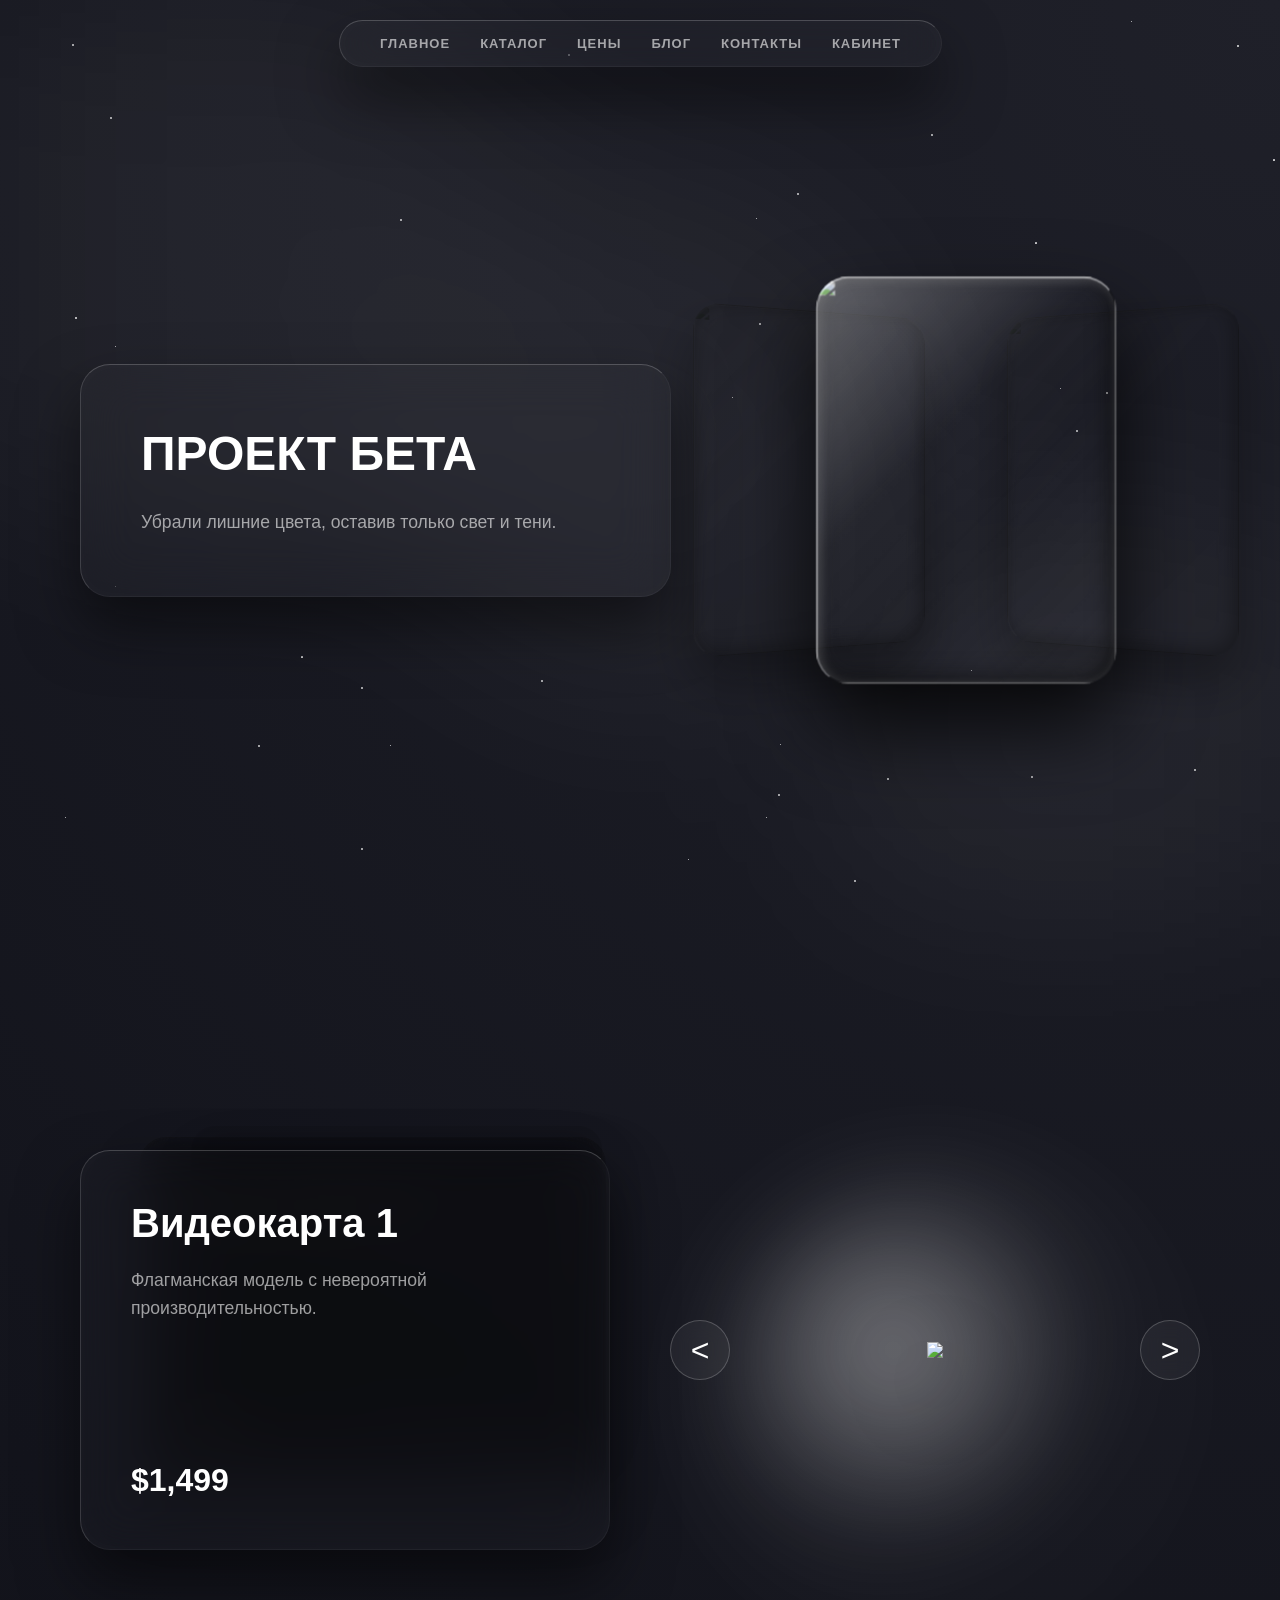
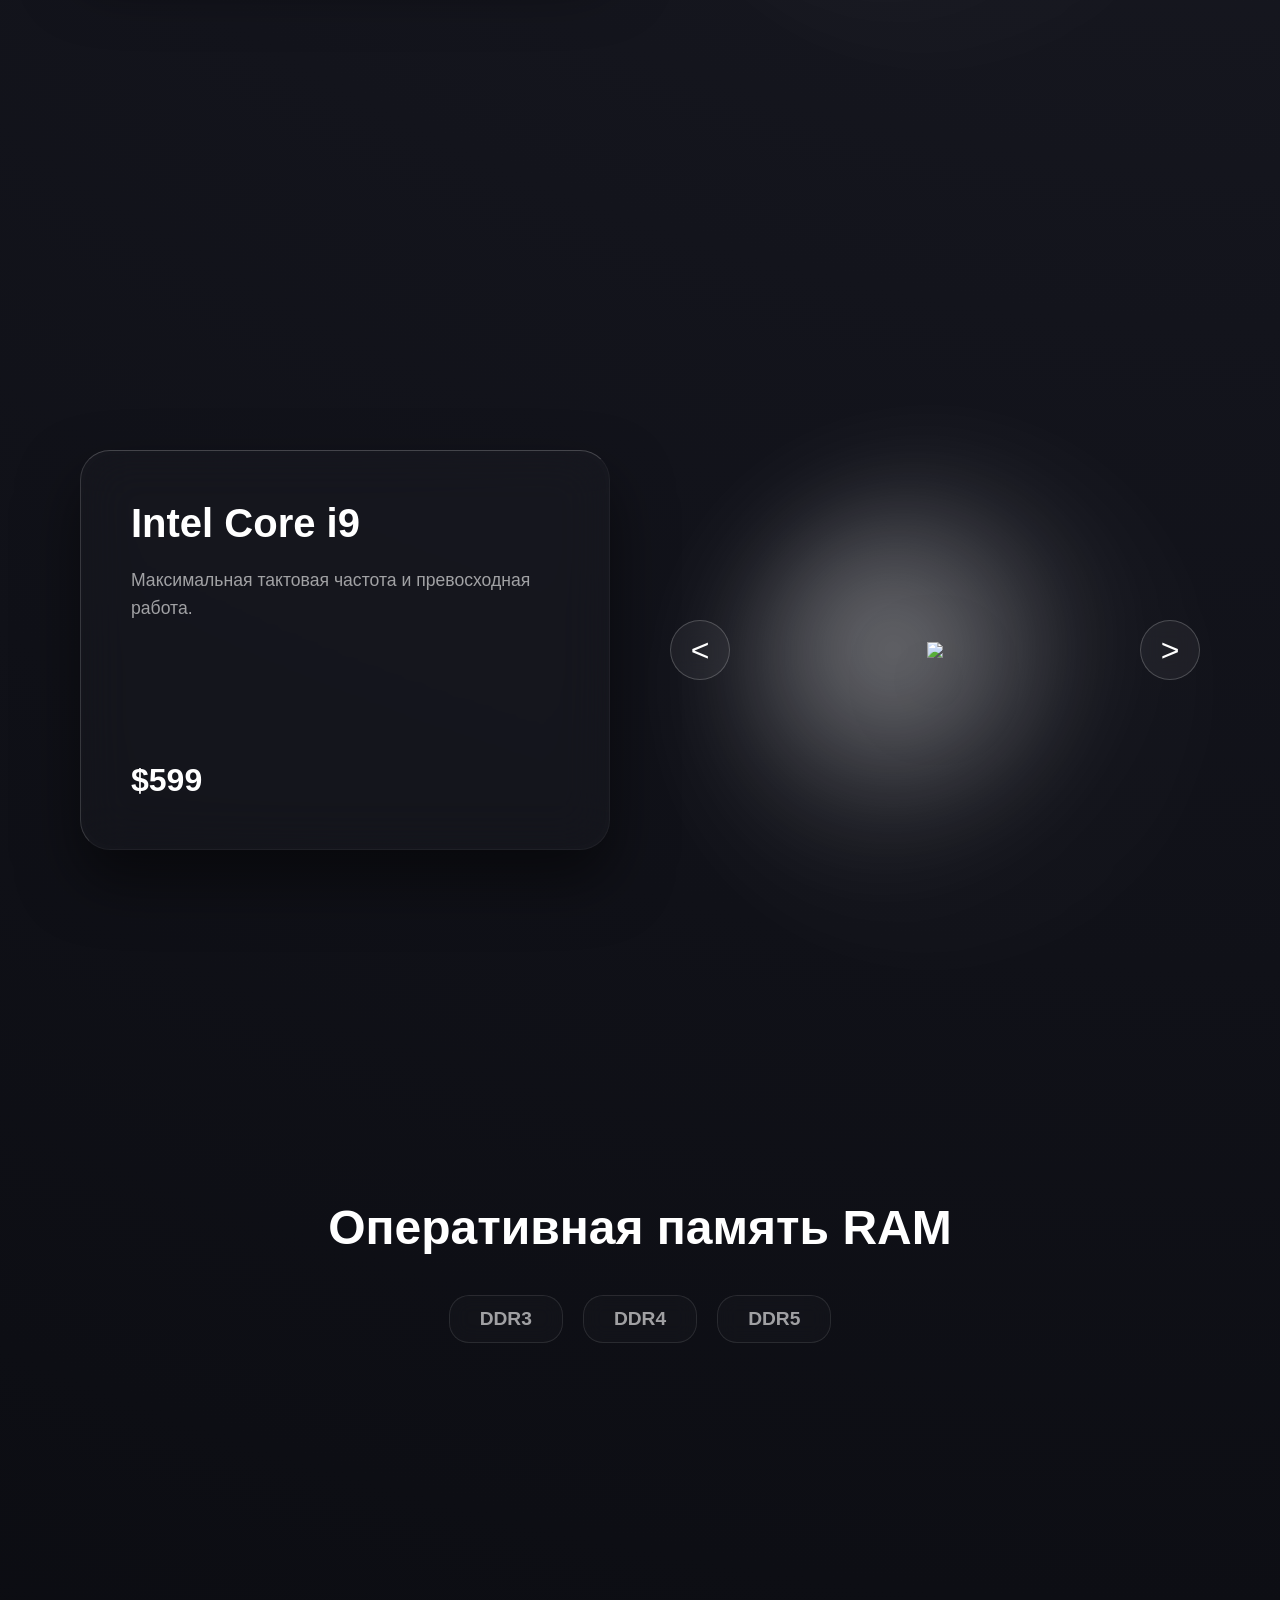
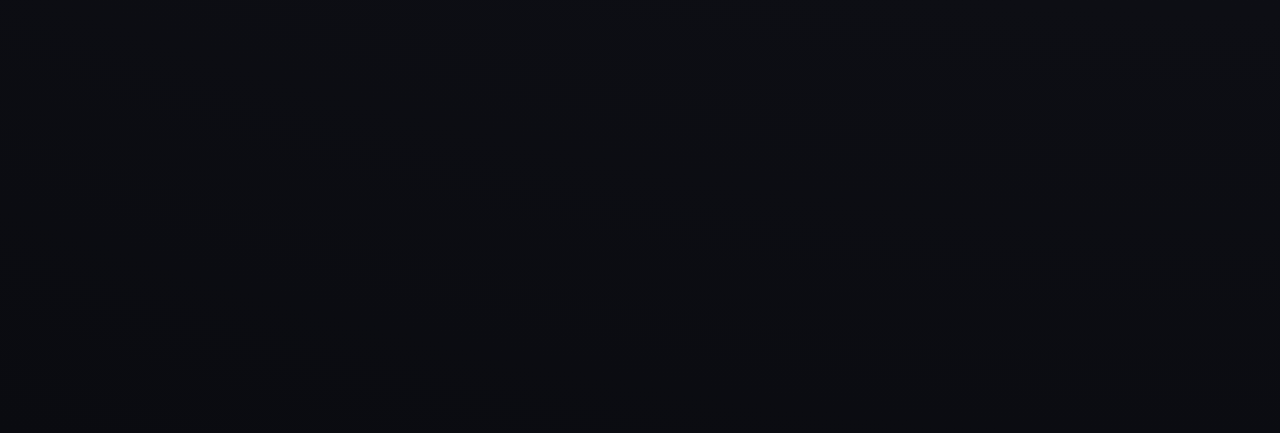
==== index.html @ 2aef5b60 "Add files via upload" ====
<!DOCTYPE html>
<html lang="ru">
<head>
    <meta charset="UTF-8">
    <meta name="viewport" content="width=device-width, initial-scale=1.0">
    <title>Monochrome Glass Portfolio</title>
    <style>
        /* Общие сбросы */
        * { margin: 0; padding: 0; box-sizing: border-box; font-family: 'Segoe UI', Tahoma, Geneva, Verdana, sans-serif; }

        body {
            background-color: #0a0b10;
            background: radial-gradient(circle at top right, #1f2029 0%, #13141c 50%, #0a0b10 100%);
            color: #ffffff; min-height: 100vh; overflow-x: hidden; overflow-y: auto;
            display: flex; flex-direction: column; position: relative;
        }

        /* Скроллбар */
        ::-webkit-scrollbar { width: 8px; height: 8px; }
        ::-webkit-scrollbar-track { background: transparent; }
        ::-webkit-scrollbar-thumb { background: rgba(255, 255, 255, 0.2); border-radius: 4px; }
        ::-webkit-scrollbar-thumb:hover { background: rgba(255, 255, 255, 0.4); }

        /* --- СЛОИ ТЕМЫ --- */
        .theme-layer {
            position: fixed; top: 0; left: 0; width: 100vw; height: 100vh; z-index: -3;
            opacity: 0; transition: opacity 2.5s cubic-bezier(0.25, 1, 0.5, 1); pointer-events: none; will-change: opacity;
        }
        #theme-intel { background: radial-gradient(circle at top right, #091a38 0%, #060b17 50%, #02040a 100%); }
        #theme-ryzen { background: radial-gradient(circle at top right, #380909 0%, #170606 50%, #0a0202 100%); }
        .theme-layer.active-theme { opacity: 1; }

        /* --- ФОН И ПЫЛИНКИ --- */
        .ambient-background {
            position: fixed; top: 0; left: 0; width: 100vw; height: 100vh; overflow: hidden;
            z-index: -2; filter: blur(100px); -webkit-filter: blur(100px); will-change: transform; transform: translateZ(0);
        }
        .blob { position: absolute; border-radius: 50%; animation: float 25s infinite ease-in-out alternate; background: rgba(255, 255, 255, 0.05); will-change: transform; }
        .blob-1 { width: 50vw; height: 50vw; top: -10%; left: -10%; animation-duration: 30s; }
        .blob-2 { width: 45vw; height: 45vw; bottom: -20%; right: -10%; animation-duration: 35s; animation-delay: -5s; }
        .blob-3 { width: 40vw; height: 40vw; top: 20%; left: 30%; animation-duration: 28s; animation-delay: -10s; }
        @keyframes float { 0% { transform: translate3d(0, 0, 0) scale(1); } 50% { transform: translate3d(3vw, 5vh, 0) scale(1.05); } 100% { transform: translate3d(-5vw, -8vh, 0) scale(0.95); } }

        #particles-container { position: fixed; top: 0; left: 0; width: 100vw; height: 100vh; z-index: -1; pointer-events: none; overflow: hidden; }
        .particle { position: absolute; background: rgba(255, 255, 255, 0.8); border-radius: 50%; will-change: transform, opacity; }
        @keyframes drift { 0% { transform: translate3d(0, 0, 0); opacity: 0; } 20% { opacity: 0.3; } 80% { opacity: 0.3; } 100% { transform: translate3d(5vw, -20vh, 0); opacity: 0; } }

        /* ОБЩИЙ КЛАСС СТЕКЛА */
        .glass-effect {
            background: rgba(255, 255, 255, 0.02); backdrop-filter: blur(25px); -webkit-backdrop-filter: blur(25px);
            border-radius: 30px; border: 1px solid rgba(255, 255, 255, 0.05);
            border-top: 1px solid rgba(255, 255, 255, 0.2); border-left: 1px solid rgba(255, 255, 255, 0.15);
            box-shadow: 0 30px 60px rgba(0, 0, 0, 0.5), inset 0 0 20px rgba(255, 255, 255, 0.02);
            will-change: transform;
        }

        /* Навигация */
        .navbar { display: flex; justify-content: center; padding: 20px 0; z-index: 100; position: fixed; width: 100%; }
        .navbar-menu { display: flex; gap: 30px; padding: 15px 40px; border-radius: 30px; }
        .navbar-menu a { text-decoration: none; color: rgba(255, 255, 255, 0.6); font-size: 13px; font-weight: 600; letter-spacing: 1px; transition: color 0.3s; }
        .navbar-menu a:hover { color: #ffffff; }

        /* ================= СЕКЦИЯ 1: КАРУСЕЛЬ ================= */
        .main-container { display: flex; min-height: 100vh; padding: 100px 80px 40px; gap: 60px; align-items: center; }
        .text-section { flex: 1; padding: 60px; max-width: 650px; position: relative; }
        .text-section h1 { font-size: 3rem; line-height: 1.2; margin-bottom: 25px; font-weight: bold; transition: opacity 0.3s ease; }
        .text-section p { font-size: 1.1rem; line-height: 1.6; color: rgba(255, 255, 255, 0.6); transition: opacity 0.3s ease; }

        .carousel-section { flex: 1; height: 500px; position: relative; perspective: 1200px; display: flex; justify-content: center; align-items: center; cursor: grab; user-select: none; }
        .card {
            --drag-x: 0px; --drag-deg: 0deg; position: absolute; width: 280px; height: 380px;
            transition: transform 0.6s cubic-bezier(0.25, 1, 0.5, 1), opacity 0.6s, filter 0.6s, box-shadow 0.6s;
            cursor: grab; border-radius: 30px; box-shadow: 0 30px 60px rgba(0, 0, 0, 0.6);
            animation: cardLevitate 1s ease-in-out infinite alternate; will-change: transform, translate, filter, opacity;
        }
        .card:nth-child(1) { animation-delay: 0s; } .card:nth-child(2) { animation-delay: -1.3s; } .card:nth-child(3) { animation-delay: -2.6s; }
        @keyframes cardLevitate { 0% { translate: 0 15px; } 100% { translate: 0 -15px; } }
        .card-img { width: 100%; height: 100%; object-fit: cover; border-radius: 30px; position: absolute; top: 0; left: 0; z-index: 1; pointer-events: none; }
        .glass-overlay {
            position: absolute; inset: 0; z-index: 2; border-radius: 30px; pointer-events: none;
            background: linear-gradient(135deg, rgba(255, 255, 255, 0.3) 0%, rgba(255, 255, 255, 0.02) 40%, rgba(255, 255, 255, 0) 60%, rgba(255, 255, 255, 0.05) 100%);
            border: 1px solid rgba(255, 255, 255, 0.05); border-top: 2px solid rgba(255, 255, 255, 0.5); border-left: 2px solid rgba(255, 255, 255, 0.3); border-bottom: 1px solid rgba(0, 0, 0, 0.4); border-right: 1px solid rgba(0, 0, 0, 0.4);
            box-shadow: inset 2px 2px 10px rgba(255, 255, 255, 0.2), inset -5px -5px 20px rgba(0, 0, 0, 0.6);
        }
        .card.prev { transform: translateX(calc(-170px + var(--drag-x))) translateZ(-150px) rotateY(calc(30deg + var(--drag-deg))); z-index: 1; opacity: 0.5; filter: brightness(0.1); }
        .card.active { transform: translateX(calc(0px + var(--drag-x))) translateZ(80px) rotateY(var(--drag-deg)); z-index: 3; opacity: 1; filter: brightness(1); box-shadow: 0 40px 80px rgba(0, 0, 0, 0.8), inset 0 0 30px rgba(255, 255, 255, 0.05); }
        .card.next { transform: translateX(calc(170px + var(--drag-x))) translateZ(-150px) rotateY(calc(-30deg + var(--drag-deg))); z-index: 1; opacity: 0.5; filter: brightness(0.1); }
        .card.hidden { transform: translateX(calc(0px + var(--drag-x))) translateZ(-300px) scale(0.5); opacity: 0; z-index: 0; pointer-events: none; }
        .no-transition { transition: none !important; }

        /* ================= УНИВЕРСАЛЬНЫЕ КОМПОНЕНТЫ ================= */
        .content-section { display: flex; min-height: 100vh; padding: 80px; gap: 60px; align-items: center; position: relative; }
        .info-stack { flex: 1; position: relative; height: 400px; max-width: 550px; perspective: 1000px; transform-style: preserve-3d; }
        .info-card {
            position: absolute; width: 100%; height: 100%; padding: 50px; display: flex; flex-direction: column; justify-content: center;
            transition: transform 0.6s cubic-bezier(0.25, 1, 0.5, 1), opacity 0.6s ease, filter 0.6s ease; will-change: transform, opacity, filter;
        }
        .info-card h2 { font-size: 2.5rem; margin-bottom: 20px; }
        .info-card p { font-size: 1.1rem; line-height: 1.6; color: rgba(255, 255, 255, 0.6); margin-bottom: 20px;}
        .info-card .price { font-size: 2rem; font-weight: bold; color: #fff; margin-top: auto;}

        .visual-container { flex: 1; position: relative; height: 600px; display: flex; justify-content: center; align-items: center; }
        .moon {
            position: absolute; width: 420px; height: 420px; border-radius: 50%; z-index: 1; top: 50%; left: 50%; transform: translate(-50%, -40%); opacity: 0.6; pointer-events: none;
            background: radial-gradient(circle at 40% 40%, rgba(255, 255, 255, 0.7) 0%, rgba(255, 255, 255, 0.1) 50%, transparent 70%);
            filter: blur(40px); -webkit-filter: blur(40px); box-shadow: 0 0 150px rgba(255, 255, 255, 0.1);
        }
        .slider-controls { position: relative; z-index: 2; width: 100%; display: flex; align-items: center; justify-content: space-between; }
        .slider-btn {
            background: rgba(255, 255, 255, 0.05); border: 1px solid rgba(255, 255, 255, 0.2); color: white; font-size: 2rem; width: 60px; height: 60px; border-radius: 50%;
            cursor: pointer; backdrop-filter: blur(10px); transition: all 0.3s; display: flex; justify-content: center; align-items: center; z-index: 3;
        }
        .slider-btn:hover { background: rgba(255, 255, 255, 0.15); transform: scale(1.1); }
        .item-image-wrapper { flex: 1; display: flex; justify-content: center; align-items: center; height: 400px; animation: gpuLevitate 1s ease-in-out infinite alternate; will-change: transform; }
        .item-image { max-width: 100%; max-height: 100%; object-fit: contain; filter: drop-shadow(0 30px 40px rgba(0, 0, 0, 0.8)); transition: opacity 0.4s ease, transform 0.4s ease; transform: translateZ(0); will-change: opacity, transform; }
        @keyframes gpuLevitate { 0% { transform: translate3d(0, 15px, 0); } 100% { transform: translate3d(0, -15px, 0); } }

        /* ================= СЕКЦИЯ 2: GPU ================= */
        .gpu-card.active-card { transform: translate3d(0, 0, 0) scale(1); z-index: 3; opacity: 1; }
        .gpu-card.bg1-card { transform: translate3d(30px, -40px, -80px) scale(0.95); z-index: 2; opacity: 0.5; filter: brightness(0.1); }
        .gpu-card.bg2-card { transform: translate3d(60px, -80px, -160px) scale(0.9); z-index: 1; opacity: 0.2; filter: brightness(0.1); }

        /* ================= СЕКЦИЯ 3: CPU ================= */
        .cpu-card { opacity: 0; transform: translateY(30px) scale(0.95); pointer-events: none; z-index: 1; transition: transform 0.6s ease, opacity 0.6s ease; }
        .cpu-card.active-card { opacity: 1; transform: translateY(0) scale(1); pointer-events: all; z-index: 3; }

        /* ================= СЕКЦИЯ 4: RAM ================= */
        .ram-section { display: flex; flex-direction: column; min-height: 100vh; padding: 100px 80px; position: relative; }
        .ram-title { font-size: 3rem; margin-bottom: 40px; text-align: center; font-weight: bold; }

        .filter-container { display: flex; flex-direction: column; gap: 20px; align-items: center; margin-bottom: 40px; }
        .filter-row { display: flex; gap: 20px; transition: opacity 0.4s ease, transform 0.4s ease; }
        .filter-row.hidden-row { opacity: 0; pointer-events: none; transform: translateY(-20px); height: 0; overflow: hidden; margin: 0; }

        .filter-btn {
            padding: 12px 30px; font-size: 1.2rem; font-weight: bold; color: rgba(255, 255, 255, 0.6);
            background: rgba(255, 255, 255, 0.02); border: 1px solid rgba(255, 255, 255, 0.1); border-radius: 20px;
            cursor: pointer; backdrop-filter: blur(10px); transition: all 0.3s ease;
        }
        .filter-btn:hover { background: rgba(255, 255, 255, 0.1); color: #fff; }
        .filter-btn.active-btn { background: rgba(255, 255, 255, 0.15); color: #fff; border-color: rgba(255, 255, 255, 0.6); box-shadow: 0 0 20px rgba(255, 255, 255, 0.1); }

        .ram-results { width: 100%; display: flex; flex-direction: column; gap: 40px; transition: opacity 0.6s ease; }
        .ram-results.hidden-results { opacity: 0; pointer-events: none; }

        /* ИСПРАВЛЕНИЕ 1: Идеальное совпадение (Увеличили размеры) */
        .perfect-match-board { padding: 40px; min-height: 350px; display: flex; flex-direction: column; align-items: center; position: relative; }
        .board-title { font-size: 1.5rem; margin-bottom: 30px; color: rgba(255, 255, 255, 0.8); }
        .perfect-grid { display: flex; gap: 50px; justify-content: center; align-items: center; width: 100%; }

        .ram-stick-wrapper {
            width: 180px; /* Было 120px */
            height: 260px; /* Было 180px */
            display: flex; justify-content: center; align-items: center;
            animation: gpuLevitate 1s ease-in-out infinite alternate; cursor: pointer;
        }
        .ram-stick-wrapper:nth-child(2) { animation-delay: -1s; }
        .ram-stick-wrapper:nth-child(3) { animation-delay: -2s; }
        .ram-stick-img {
            width: 100%; height: 100%; object-fit: contain; /* Заставит картинку вписаться в блок без искажений */
            filter: drop-shadow(0 20px 30px rgba(0, 0, 0, 0.7));
            transform: translateZ(0); will-change: transform; transition: transform 0.3s;
        }
        .ram-stick-wrapper:hover .ram-stick-img { transform: scale(1.1) translateZ(0); }

        /* ИСПРАВЛЕНИЕ 2: Частичное совпадение (Жестко ограничили размер картинки) */
        .partial-match-board { padding: 30px; }
        .partial-slider {
            display: flex; gap: 20px; overflow-x: auto; padding-bottom: 20px; cursor: grab; scrollbar-width: none;
        }
        .partial-slider::-webkit-scrollbar { display: none; }
        .partial-slider:active { cursor: grabbing; }

        .partial-card {
            min-width: 160px; height: 120px; display: flex; justify-content: center; align-items: center;
            background: rgba(255, 255, 255, 0.01); border-radius: 20px; border: 1px solid rgba(255, 255, 255, 0.05);
            padding: 15px; /* Добавили отступ, чтобы картинка не билась о края */
            transition: background 0.3s; pointer-events: none;
        }
        .partial-card img {
            width: 100%; height: 100%; /* Картинка теперь не сможет превысить размеры карточки */
            object-fit: contain;
            filter: drop-shadow(0 10px 15px rgba(0, 0, 0, 0.5));
        }

        /* ТУЛТИП */
        .custom-tooltip {
            position: fixed; top: 0; left: 0; width: 220px; padding: 20px; z-index: 9999;
            pointer-events: none; opacity: 0; transition: opacity 0.3s ease; will-change: transform, opacity;
            background: rgba(10, 11, 16, 0.6); backdrop-filter: blur(15px); -webkit-backdrop-filter: blur(15px);
            border-radius: 15px; border: 1px solid rgba(255, 255, 255, 0.1); border-left: 2px solid rgba(255, 255, 255, 0.4); box-shadow: 0 20px 40px rgba(0, 0, 0, 0.8);
        }
        .custom-tooltip h4 { margin-bottom: 10px; font-size: 1.1rem; color: #fff; }
        .custom-tooltip p { font-size: 0.9rem; color: rgba(255, 255, 255, 0.7); line-height: 1.4; }

    </style>
</head>
<body>

    <div id="theme-intel" class="theme-layer"></div>
    <div id="theme-ryzen" class="theme-layer"></div>

    <div class="ambient-background">
        <div class="blob blob-1"></div><div class="blob blob-2"></div><div class="blob blob-3"></div>
    </div>
    <div id="particles-container"></div>

    <header class="navbar">
        <nav class="navbar-menu glass-effect">
            <a href="#">ГЛАВНОЕ</a><a href="#">КАТАЛОГ</a><a href="#">ЦЕНЫ</a><a href="#">БЛОГ</a><a href="#">КОНТАКТЫ</a><a href="#">КАБИНЕТ</a>
        </nav>
    </header>

    <main class="main-container">
        <section class="text-section glass-effect">
            <h1>УНИКАЛЬНЫЙ<br>ОБЪЕКТ:<br>ОПИСАНИЕ</h1>
            <p>Здесь подробное объяснение. Монохромный дизайн позволяет сосредоточить все внимание на контенте, а прозрачное стекло придает легкости.</p>
        </section>
        <section class="carousel-section" id="carousel">
            <div class="card" data-title="ПРОЕКТ АЛЬФА" data-desc="Описание первого визуального проекта.">
                <img src="https://images.unsplash.com/photo-1618005182384-a83a8bd57fbe?q=80&w=2564&auto=format&fit=crop" class="card-img" draggable="false">
                <div class="glass-overlay"></div>
            </div>
            <div class="card" data-title="ПРОЕКТ БЕТА" data-desc="Убрали лишние цвета, оставив только свет и тени.">
                <img src="https://images.unsplash.com/photo-1550684848-fac1c5b4e853?q=80&w=2670&auto=format&fit=crop" class="card-img" draggable="false">
                <div class="glass-overlay"></div>
            </div>
            <div class="card" data-title="ПРОЕКТ ГАММА" data-desc="Мелкие пылинки на фоне создают эффект реального пространства.">
                <img src="https://images.unsplash.com/photo-1614850523459-c2f4c699c52e?q=80&w=2670&auto=format&fit=crop" class="card-img" draggable="false">
                <div class="glass-overlay"></div>
            </div>
        </section>
    </main>

    <section class="content-section">
        <div class="info-stack">
            <div class="info-card gpu-card glass-effect active-card">
                <h2>Видеокарта 1</h2><p>Флагманская модель с невероятной производительностью.</p><div class="price">$1,499</div>
            </div>
            <div class="info-card gpu-card glass-effect bg1-card">
                <h2>Видеокарта 2</h2><p>Идеальный баланс цены и качества.</p><div class="price">$899</div>
            </div>
            <div class="info-card gpu-card glass-effect bg2-card">
                <h2>Видеокарта 3</h2><p>Бюджетное решение для базовых задач.</p><div class="price">$399</div>
            </div>
        </div>
        <div class="visual-container">
            <div class="moon"></div>
            <div class="slider-controls">
                <button class="slider-btn" onclick="prevGpu()">&lt;</button>
                <div class="item-image-wrapper"><img src="" class="item-image" id="gpu-img" draggable="false"></div>
                <button class="slider-btn" onclick="nextGpu()">&gt;</button>
            </div>
        </div>
    </section>

    <section class="content-section" id="cpu-section">
        <div class="info-stack">
            <div class="info-card cpu-card glass-effect active-card" data-brand="intel">
                <h2>Intel Core i9</h2><p>Максимальная тактовая частота и превосходная работа.</p><div class="price">$599</div>
            </div>
            <div class="info-card cpu-card glass-effect" data-brand="ryzen">
                <h2>AMD Ryzen 9</h2><p>Многопоточный монстр для рендера и гейминга.</p><div class="price">$549</div>
            </div>
        </div>
        <div class="visual-container">
            <div class="moon"></div>
            <div class="slider-controls">
                <button class="slider-btn" onclick="prevCpu()">&lt;</button>
                <div class="item-image-wrapper"><img src="" class="item-image" id="cpu-img" draggable="false"></div>
                <button class="slider-btn" onclick="nextCpu()">&gt;</button>
            </div>
        </div>
    </section>

    <section class="ram-section">
        <h2 class="ram-title">Оперативная память RAM</h2>

        <div class="filter-container">
            <div class="filter-row" id="ram-type-row">
                <button class="filter-btn" data-type="DDR3">DDR3</button>
                <button class="filter-btn" data-type="DDR4">DDR4</button>
                <button class="filter-btn" data-type="DDR5">DDR5</button>
            </div>
            <div class="filter-row hidden-row" id="ram-size-row">
                <button class="filter-btn" data-size="8gb">8gb</button>
                <button class="filter-btn" data-size="16gb">16gb</button>
                <button class="filter-btn" data-size="32gb">32gb</button>
                <button class="filter-btn" data-size="64gb">64gb</button>
            </div>
        </div>

        <div class="ram-results hidden-results" id="ram-results-board">
            <div class="perfect-match-board glass-effect">
                <h3 class="board-title"></h3>
                <div class="perfect-grid" id="perfect-grid"></div>
            </div>

            <div class="partial-match-board glass-effect">
                <h3 class="board-title" style="text-align: center;">Что-то похожее</h3>
                <div class="partial-slider" id="partial-slider"></div>
            </div>
        </div>
    </section>

    <div class="custom-tooltip" id="custom-tooltip">
        <h4 id="tt-title">Название</h4>
        <p id="tt-desc">Описание</p>
    </div>


    <script>
        // --- 1. ПЫЛИНКИ ---
        const particlesContainer = document.getElementById('particles-container');
        for (let i = 0; i < 40; i++) {
            let p = document.createElement('div'); p.classList.add('particle');
            p.style.width = p.style.height = `${Math.random() * 1.5 + 1}px`;
            p.style.left = `${Math.random() * 100}vw`; p.style.top = `${Math.random() * 100}vh`;
            p.style.animation = `drift ${Math.random() * 20 + 15}s linear ${Math.random() * 10}s infinite`;
            particlesContainer.appendChild(p);
        }

        // --- 2. КАРУСЕЛИ ВЕРХНЯЯ ---
        const cards = Array.from(document.querySelectorAll('.card'));
        const carousel = document.querySelector('.carousel-section');
        const titleEl = document.querySelector('.text-section h1');
        const descEl = document.querySelector('.text-section p');
        let isAnim = false, isDrag = false, startX = 0, dragX = 0, activeC = null;

        function updateCards() {
            cards.forEach((c, i) => {
                c.className = 'card';
                if (i === 0) c.classList.add('prev'); else if (i === 1) c.classList.add('active'); else if (i === 2) c.classList.add('next'); else c.classList.add('hidden');
                c.style.setProperty('--drag-x', '0px'); c.style.setProperty('--drag-deg', '0deg');
            });
            const cAct = cards[1]; if (!cAct) return;
            titleEl.style.opacity = 0; descEl.style.opacity = 0;
            setTimeout(() => { titleEl.innerHTML = cAct.getAttribute('data-title') || ""; descEl.innerHTML = cAct.getAttribute('data-desc') || ""; titleEl.style.opacity = 1; descEl.style.opacity = 1; }, 300);
        }
        function moveR() { if (isAnim) return; isAnim = true; cards.push(cards.shift()); updateCards(); setTimeout(() => isAnim = false, 600); }
        function moveL() { if (isAnim) return; isAnim = true; cards.unshift(cards.pop()); updateCards(); setTimeout(() => isAnim = false, 600); }
        function dragStart(e) { if (isAnim) return; activeC = cards.find(c => c.classList.contains('active')); if (!activeC) return; isDrag = true; carousel.style.cursor = 'grabbing'; startX = e.type.includes('mouse') ? e.clientX : e.touches[0].clientX; activeC.classList.add('no-transition'); }
        function dragMove(e) { if (!isDrag || !activeC) return; dragX = (e.type.includes('mouse') ? e.clientX : e.touches[0].clientX) - startX; activeC.style.setProperty('--drag-x', `${dragX}px`); activeC.style.setProperty('--drag-deg', `${dragX * 0.10}deg`); }
        function dragEnd() { if (!isDrag || !activeC) return; isDrag = false; carousel.style.cursor = 'grab'; activeC.classList.remove('no-transition'); if (dragX > 120) moveL(); else if (dragX < -120) moveR(); else updateCards(); dragX = 0; activeC = null; }
        carousel.addEventListener('mousedown', dragStart); window.addEventListener('mousemove', dragMove); window.addEventListener('mouseup', dragEnd);
        carousel.addEventListener('touchstart', dragStart, {passive: true}); window.addEventListener('touchmove', dragMove, {passive: true}); window.addEventListener('touchend', dragEnd);
        updateCards();

        // --- 3. GPU СЛАЙДЕР ---
        const gpuCards = Array.from(document.querySelectorAll('.gpu-card'));
        const gpuImg = document.getElementById('gpu-img');
        const gpuList = ['GPU_1.png', 'GPU_2.png', 'GPU_3.png'];
        let gpuIdx = 0, gpuTimer = null;
        if(gpuList[0] !== 'GPU.png') gpuImg.src = gpuList[gpuIdx];

        function updateGpu() { gpuCards.forEach((c, i) => { c.classList.remove('active-card', 'bg1-card', 'bg2-card'); if (i === 0) c.classList.add('active-card'); else if (i === 1) c.classList.add('bg1-card'); else if (i === 2) c.classList.add('bg2-card'); }); }
        function changeGpuImg() { gpuImg.style.opacity = 0; gpuImg.style.transform = 'translate3d(0, 20px, 0) scale(0.95)'; setTimeout(() => { if(gpuList[gpuIdx] !== 'ССЫЛКА_GPU_1.png') gpuImg.src = gpuList[gpuIdx]; gpuImg.style.opacity = 1; gpuImg.style.transform = 'translate3d(0, 0, 0) scale(1)'; }, 400); }
        function nextGpu() { gpuCards.push(gpuCards.shift()); gpuIdx = (gpuIdx + 1) % gpuList.length; updateGpu(); changeGpuImg(); resetGpuTimer(); }
        function prevGpu() { gpuCards.unshift(gpuCards.pop()); gpuIdx = (gpuIdx - 1 + gpuList.length) % gpuList.length; updateGpu(); changeGpuImg(); resetGpuTimer(); }
        function startGpuTimer() { gpuTimer = setInterval(nextGpu, 60000); }
        function resetGpuTimer() { clearInterval(gpuTimer); startGpuTimer(); }
        startGpuTimer();

        // --- 4. CPU СЛАЙДЕР ---
        const cpuCards = Array.from(document.querySelectorAll('.cpu-card'));
        const cpuImg = document.getElementById('cpu-img');
        const themeIntel = document.getElementById('theme-intel');
        const themeRyzen = document.getElementById('theme-ryzen');
        const cpuList = ['CPU_1.png', 'CPU_2.png'];
        let cpuIdx = 0, cpuTimer = null;
        if(cpuList[0] !== 'CPU.png') cpuImg.src = cpuList[cpuIdx];

        function updateCpu() { cpuCards.forEach((c, i) => { c.classList.remove('active-card'); if (i === cpuIdx) c.classList.add('active-card'); }); checkTheme(); }
        function changeCpuImg() { cpuImg.style.opacity = 0; cpuImg.style.transform = 'translate3d(0, 20px, 0) scale(0.95)'; setTimeout(() => { if(cpuList[cpuIdx] !== 'ССЫЛКА_INTEL.png') cpuImg.src = cpuList[cpuIdx]; cpuImg.style.opacity = 1; cpuImg.style.transform = 'translate3d(0, 0, 0) scale(1)'; }, 400); }
        function nextCpu() { cpuIdx = (cpuIdx === 0) ? 1 : 0; updateCpu(); changeCpuImg(); resetCpuTimer(); }
        function prevCpu() { cpuIdx = (cpuIdx === 0) ? 1 : 0; updateCpu(); changeCpuImg(); resetCpuTimer(); }
        function startCpuTimer() { cpuTimer = setInterval(nextCpu, 60000); }
        function resetCpuTimer() { clearInterval(cpuTimer); startCpuTimer(); }
        startCpuTimer();

        // --- 5. OBSERVER (ЦВЕТ ФОНА) ---
        let isCpuVisible = false;
        const cpuSection = document.getElementById('cpu-section');
        const observer = new IntersectionObserver((entries) => {
            entries.forEach(entry => {
                if (entry.isIntersecting) { isCpuVisible = true; checkTheme(); }
                else { isCpuVisible = false; themeIntel.classList.remove('active-theme'); themeRyzen.classList.remove('active-theme'); }
            });
        }, { threshold: 0.4 });
        observer.observe(cpuSection);

        function checkTheme() {
            if (!isCpuVisible) return;
            themeIntel.classList.remove('active-theme'); themeRyzen.classList.remove('active-theme');
            const currentBrand = cpuCards[cpuIdx].getAttribute('data-brand');
            if (currentBrand === 'intel') themeIntel.classList.add('active-theme');
            else if (currentBrand === 'ryzen') themeRyzen.classList.add('active-theme');
        }

        // --- 6. ЛОГИКА RAM ---
        let selectedRamType = null;
        let selectedRamSize = null;

        const typeBtns = document.querySelectorAll('#ram-type-row .filter-btn');
        const sizeRow = document.getElementById('ram-size-row');
        const sizeBtns = document.querySelectorAll('#ram-size-row .filter-btn');
        const ramResultsBoard = document.getElementById('ram-results-board');
        const perfectGrid = document.getElementById('perfect-grid');
        const partialSlider = document.getElementById('partial-slider');

        const tooltip = document.getElementById('custom-tooltip');
        const ttTitle = document.getElementById('tt-title');
        const ttDesc = document.getElementById('tt-desc');
        let isTooltipVisible = false;

        document.addEventListener('mousemove', (e) => {
            if(isTooltipVisible) {
                tooltip.style.transform = `translate3d(${e.clientX + 20}px, ${e.clientY + 20}px, 0)`;
            }
        });

        // ИСПРАВЛЕНИЕ 3: База данных с 5 разными ссылками на картинки
        const ramImg1 = 'RAM.png';
        const ramImg2 = 'RAM.png';
        const ramImg3 = 'RAM.png';
        const ramImg4 = 'RAM.png';
        const ramImg5 = 'RAM.png';

        const ramDatabase = [
            { type: 'DDR4', size: '16gb', name: 'Fury Beast 16GB', desc: 'Отличная игровая память с радиатором.', img: ramImg1 },
            { type: 'DDR4', size: '16gb', name: 'Corsair Vengeance', desc: 'Надежность и строгий дизайн для любых задач.', img: ramImg2 },
            { type: 'DDR4', size: '16gb', name: 'G.Skill Ripjaws', desc: 'Высокие частоты и низкие тайминги.', img: ramImg3 },
            { type: 'DDR4', size: '32gb', name: 'Fury Beast 32GB', desc: 'Для тяжелых задач и рендера.', img: ramImg4 },
            { type: 'DDR5', size: '32gb', name: 'Dominator Platinum', desc: 'Премиальная память нового поколения.', img: ramImg5 },
            { type: 'DDR3', size: '8gb',  name: 'HyperX Fury', desc: 'Классика для старых систем.', img: ramImg1 },
            { type: 'DDR5', size: '64gb', name: 'G.Skill Trident Z5', desc: 'Ультимативная мощь для энтузиастов.', img: ramImg3 },
            { type: 'DDR4', size: '8gb',  name: 'Crucial Ballistix', desc: 'Базовое решение для бюджетных сборок.', img: ramImg2 },
        ];

        typeBtns.forEach(btn => {
            btn.addEventListener('click', () => {
                typeBtns.forEach(b => b.classList.remove('active-btn'));
                btn.classList.add('active-btn');
                selectedRamType = btn.getAttribute('data-type');
                sizeRow.classList.remove('hidden-row');
                if (selectedRamSize) renderRamResults();
            });
        });

        sizeBtns.forEach(btn => {
            btn.addEventListener('click', () => {
                sizeBtns.forEach(b => b.classList.remove('active-btn'));
                btn.classList.add('active-btn');
                selectedRamSize = btn.getAttribute('data-size');
                ramResultsBoard.classList.remove('hidden-results');
                renderRamResults();
            });
        });

        function renderRamResults() {
            perfectGrid.innerHTML = '';
            partialSlider.innerHTML = '';

            const perfectMatches = ramDatabase.filter(ram => ram.type === selectedRamType && ram.size === selectedRamSize);
            const partialMatches = ramDatabase.filter(ram => (ram.type === selectedRamType || ram.size === selectedRamSize) && !(ram.type === selectedRamType && ram.size === selectedRamSize));

            if (perfectMatches.length === 0) {
                perfectGrid.innerHTML = '<p style="color: rgba(255,255,255,0.5);">Нет точных совпадений</p>';
            }

            perfectMatches.slice(0, 3).forEach(ram => {
                const el = document.createElement('div');
                el.className = 'ram-stick-wrapper';
                el.innerHTML = `<img src="${ram.img}" class="ram-stick-img" draggable="false">`;

                el.addEventListener('mouseenter', () => {
                    ttTitle.textContent = ram.name;
                    ttDesc.textContent = ram.desc;
                    isTooltipVisible = true;
                    tooltip.style.opacity = 1;
                });
                el.addEventListener('mouseleave', () => {
                    isTooltipVisible = false;
                    tooltip.style.opacity = 0;
                });

                perfectGrid.appendChild(el);
            });

            partialMatches.forEach(ram => {
                const el = document.createElement('div');
                el.className = 'partial-card';
                el.innerHTML = `<img src="${ram.img}" draggable="false">`;
                partialSlider.appendChild(el);
            });

            if(partialMatches.length === 0) {
                partialSlider.innerHTML = '<p style="color: rgba(255,255,255,0.5);">Нет похожих вариантов</p>';
            }
        }

        // --- ДРАГ-Н-ДРОП ДЛЯ НИЖНЕГО СЛАЙДЕРА RAM ---
        let isDown = false;
        let startPosX;
        let scrollLeft;

        partialSlider.addEventListener('mousedown', (e) => {
            isDown = true;
            startPosX = e.pageX - partialSlider.offsetLeft;
            scrollLeft = partialSlider.scrollLeft;
        });
        partialSlider.addEventListener('mouseleave', () => isDown = false);
        partialSlider.addEventListener('mouseup', () => isDown = false);
        partialSlider.addEventListener('mousemove', (e) => {
            if (!isDown) return;
            e.preventDefault();
            const x = e.pageX - partialSlider.offsetLeft;
            const walk = (x - startPosX) * 2;
            partialSlider.scrollLeft = scrollLeft - walk;
        });

    </script>
</body>
</html>
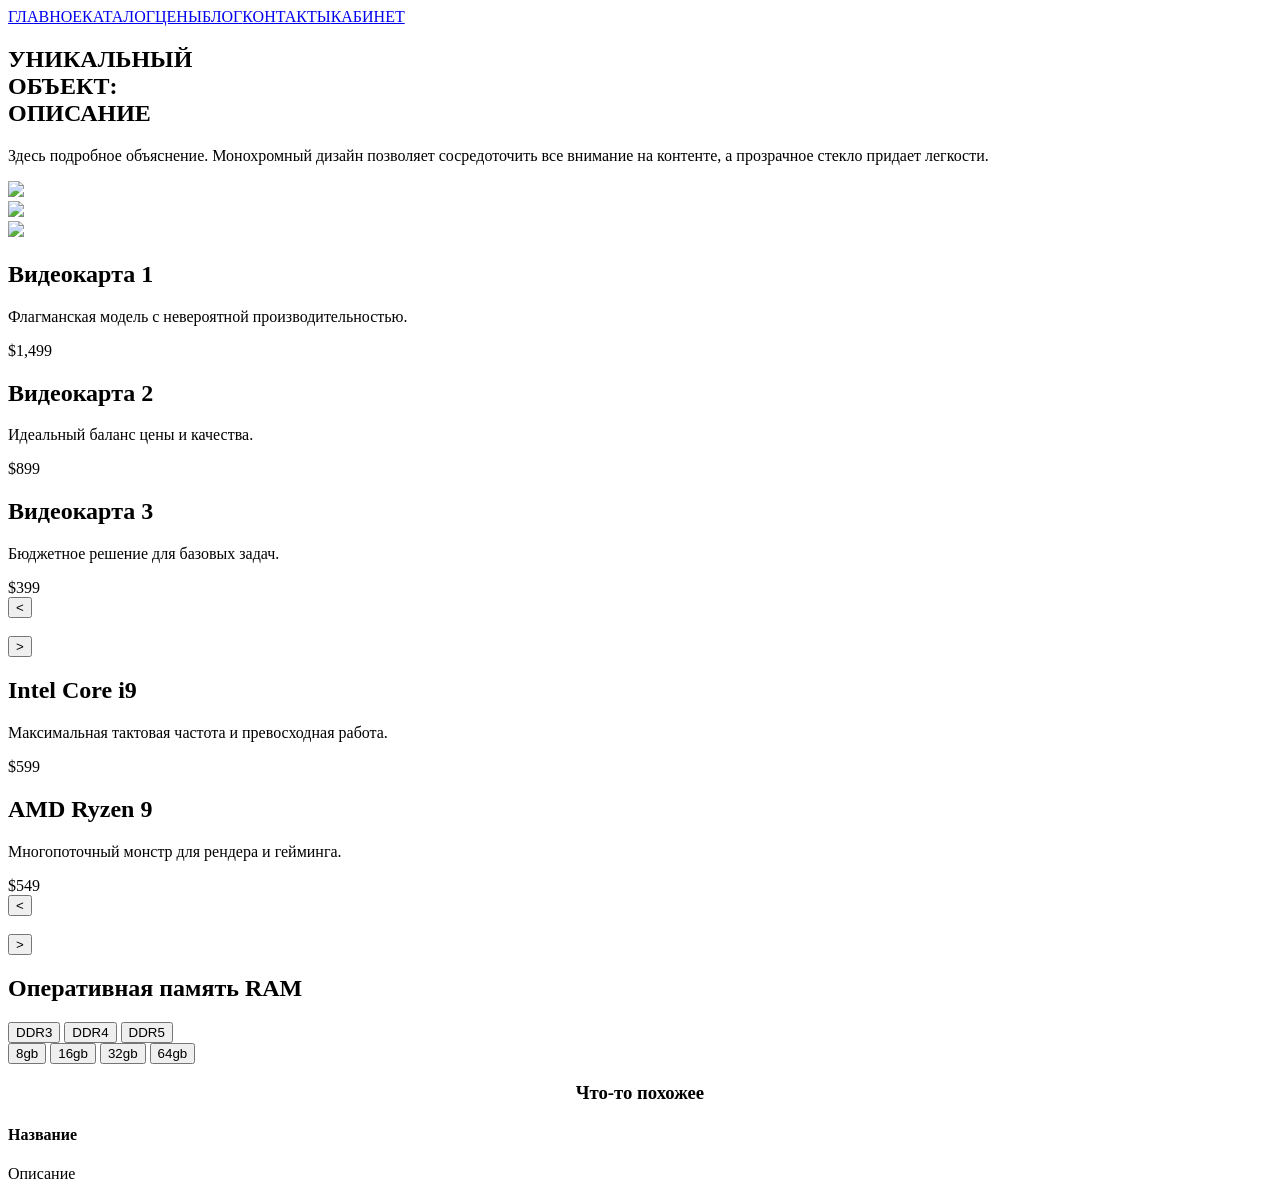
==== commit 757292e7: "Update index.html" ====
--- a/index.html
+++ b/index.html
@@ -4,196 +4,7 @@
     <meta charset="UTF-8">
     <meta name="viewport" content="width=device-width, initial-scale=1.0">
     <title>Monochrome Glass Portfolio</title>
-    <style>
-        /* Общие сбросы */
-        * { margin: 0; padding: 0; box-sizing: border-box; font-family: 'Segoe UI', Tahoma, Geneva, Verdana, sans-serif; }
-
-        body {
-            background-color: #0a0b10;
-            background: radial-gradient(circle at top right, #1f2029 0%, #13141c 50%, #0a0b10 100%);
-            color: #ffffff; min-height: 100vh; overflow-x: hidden; overflow-y: auto;
-            display: flex; flex-direction: column; position: relative;
-        }
-
-        /* Скроллбар */
-        ::-webkit-scrollbar { width: 8px; height: 8px; }
-        ::-webkit-scrollbar-track { background: transparent; }
-        ::-webkit-scrollbar-thumb { background: rgba(255, 255, 255, 0.2); border-radius: 4px; }
-        ::-webkit-scrollbar-thumb:hover { background: rgba(255, 255, 255, 0.4); }
-
-        /* --- СЛОИ ТЕМЫ --- */
-        .theme-layer {
-            position: fixed; top: 0; left: 0; width: 100vw; height: 100vh; z-index: -3;
-            opacity: 0; transition: opacity 2.5s cubic-bezier(0.25, 1, 0.5, 1); pointer-events: none; will-change: opacity;
-        }
-        #theme-intel { background: radial-gradient(circle at top right, #091a38 0%, #060b17 50%, #02040a 100%); }
-        #theme-ryzen { background: radial-gradient(circle at top right, #380909 0%, #170606 50%, #0a0202 100%); }
-        .theme-layer.active-theme { opacity: 1; }
-
-        /* --- ФОН И ПЫЛИНКИ --- */
-        .ambient-background {
-            position: fixed; top: 0; left: 0; width: 100vw; height: 100vh; overflow: hidden;
-            z-index: -2; filter: blur(100px); -webkit-filter: blur(100px); will-change: transform; transform: translateZ(0);
-        }
-        .blob { position: absolute; border-radius: 50%; animation: float 25s infinite ease-in-out alternate; background: rgba(255, 255, 255, 0.05); will-change: transform; }
-        .blob-1 { width: 50vw; height: 50vw; top: -10%; left: -10%; animation-duration: 30s; }
-        .blob-2 { width: 45vw; height: 45vw; bottom: -20%; right: -10%; animation-duration: 35s; animation-delay: -5s; }
-        .blob-3 { width: 40vw; height: 40vw; top: 20%; left: 30%; animation-duration: 28s; animation-delay: -10s; }
-        @keyframes float { 0% { transform: translate3d(0, 0, 0) scale(1); } 50% { transform: translate3d(3vw, 5vh, 0) scale(1.05); } 100% { transform: translate3d(-5vw, -8vh, 0) scale(0.95); } }
-
-        #particles-container { position: fixed; top: 0; left: 0; width: 100vw; height: 100vh; z-index: -1; pointer-events: none; overflow: hidden; }
-        .particle { position: absolute; background: rgba(255, 255, 255, 0.8); border-radius: 50%; will-change: transform, opacity; }
-        @keyframes drift { 0% { transform: translate3d(0, 0, 0); opacity: 0; } 20% { opacity: 0.3; } 80% { opacity: 0.3; } 100% { transform: translate3d(5vw, -20vh, 0); opacity: 0; } }
-
-        /* ОБЩИЙ КЛАСС СТЕКЛА */
-        .glass-effect {
-            background: rgba(255, 255, 255, 0.02); backdrop-filter: blur(25px); -webkit-backdrop-filter: blur(25px);
-            border-radius: 30px; border: 1px solid rgba(255, 255, 255, 0.05);
-            border-top: 1px solid rgba(255, 255, 255, 0.2); border-left: 1px solid rgba(255, 255, 255, 0.15);
-            box-shadow: 0 30px 60px rgba(0, 0, 0, 0.5), inset 0 0 20px rgba(255, 255, 255, 0.02);
-            will-change: transform;
-        }
-
-        /* Навигация */
-        .navbar { display: flex; justify-content: center; padding: 20px 0; z-index: 100; position: fixed; width: 100%; }
-        .navbar-menu { display: flex; gap: 30px; padding: 15px 40px; border-radius: 30px; }
-        .navbar-menu a { text-decoration: none; color: rgba(255, 255, 255, 0.6); font-size: 13px; font-weight: 600; letter-spacing: 1px; transition: color 0.3s; }
-        .navbar-menu a:hover { color: #ffffff; }
-
-        /* ================= СЕКЦИЯ 1: КАРУСЕЛЬ ================= */
-        .main-container { display: flex; min-height: 100vh; padding: 100px 80px 40px; gap: 60px; align-items: center; }
-        .text-section { flex: 1; padding: 60px; max-width: 650px; position: relative; }
-        .text-section h1 { font-size: 3rem; line-height: 1.2; margin-bottom: 25px; font-weight: bold; transition: opacity 0.3s ease; }
-        .text-section p { font-size: 1.1rem; line-height: 1.6; color: rgba(255, 255, 255, 0.6); transition: opacity 0.3s ease; }
-
-        .carousel-section { flex: 1; height: 500px; position: relative; perspective: 1200px; display: flex; justify-content: center; align-items: center; cursor: grab; user-select: none; }
-        .card {
-            --drag-x: 0px; --drag-deg: 0deg; position: absolute; width: 280px; height: 380px;
-            transition: transform 0.6s cubic-bezier(0.25, 1, 0.5, 1), opacity 0.6s, filter 0.6s, box-shadow 0.6s;
-            cursor: grab; border-radius: 30px; box-shadow: 0 30px 60px rgba(0, 0, 0, 0.6);
-            animation: cardLevitate 1s ease-in-out infinite alternate; will-change: transform, translate, filter, opacity;
-        }
-        .card:nth-child(1) { animation-delay: 0s; } .card:nth-child(2) { animation-delay: -1.3s; } .card:nth-child(3) { animation-delay: -2.6s; }
-        @keyframes cardLevitate { 0% { translate: 0 15px; } 100% { translate: 0 -15px; } }
-        .card-img { width: 100%; height: 100%; object-fit: cover; border-radius: 30px; position: absolute; top: 0; left: 0; z-index: 1; pointer-events: none; }
-        .glass-overlay {
-            position: absolute; inset: 0; z-index: 2; border-radius: 30px; pointer-events: none;
-            background: linear-gradient(135deg, rgba(255, 255, 255, 0.3) 0%, rgba(255, 255, 255, 0.02) 40%, rgba(255, 255, 255, 0) 60%, rgba(255, 255, 255, 0.05) 100%);
-            border: 1px solid rgba(255, 255, 255, 0.05); border-top: 2px solid rgba(255, 255, 255, 0.5); border-left: 2px solid rgba(255, 255, 255, 0.3); border-bottom: 1px solid rgba(0, 0, 0, 0.4); border-right: 1px solid rgba(0, 0, 0, 0.4);
-            box-shadow: inset 2px 2px 10px rgba(255, 255, 255, 0.2), inset -5px -5px 20px rgba(0, 0, 0, 0.6);
-        }
-        .card.prev { transform: translateX(calc(-170px + var(--drag-x))) translateZ(-150px) rotateY(calc(30deg + var(--drag-deg))); z-index: 1; opacity: 0.5; filter: brightness(0.1); }
-        .card.active { transform: translateX(calc(0px + var(--drag-x))) translateZ(80px) rotateY(var(--drag-deg)); z-index: 3; opacity: 1; filter: brightness(1); box-shadow: 0 40px 80px rgba(0, 0, 0, 0.8), inset 0 0 30px rgba(255, 255, 255, 0.05); }
-        .card.next { transform: translateX(calc(170px + var(--drag-x))) translateZ(-150px) rotateY(calc(-30deg + var(--drag-deg))); z-index: 1; opacity: 0.5; filter: brightness(0.1); }
-        .card.hidden { transform: translateX(calc(0px + var(--drag-x))) translateZ(-300px) scale(0.5); opacity: 0; z-index: 0; pointer-events: none; }
-        .no-transition { transition: none !important; }
-
-        /* ================= УНИВЕРСАЛЬНЫЕ КОМПОНЕНТЫ ================= */
-        .content-section { display: flex; min-height: 100vh; padding: 80px; gap: 60px; align-items: center; position: relative; }
-        .info-stack { flex: 1; position: relative; height: 400px; max-width: 550px; perspective: 1000px; transform-style: preserve-3d; }
-        .info-card {
-            position: absolute; width: 100%; height: 100%; padding: 50px; display: flex; flex-direction: column; justify-content: center;
-            transition: transform 0.6s cubic-bezier(0.25, 1, 0.5, 1), opacity 0.6s ease, filter 0.6s ease; will-change: transform, opacity, filter;
-        }
-        .info-card h2 { font-size: 2.5rem; margin-bottom: 20px; }
-        .info-card p { font-size: 1.1rem; line-height: 1.6; color: rgba(255, 255, 255, 0.6); margin-bottom: 20px;}
-        .info-card .price { font-size: 2rem; font-weight: bold; color: #fff; margin-top: auto;}
-
-        .visual-container { flex: 1; position: relative; height: 600px; display: flex; justify-content: center; align-items: center; }
-        .moon {
-            position: absolute; width: 420px; height: 420px; border-radius: 50%; z-index: 1; top: 50%; left: 50%; transform: translate(-50%, -40%); opacity: 0.6; pointer-events: none;
-            background: radial-gradient(circle at 40% 40%, rgba(255, 255, 255, 0.7) 0%, rgba(255, 255, 255, 0.1) 50%, transparent 70%);
-            filter: blur(40px); -webkit-filter: blur(40px); box-shadow: 0 0 150px rgba(255, 255, 255, 0.1);
-        }
-        .slider-controls { position: relative; z-index: 2; width: 100%; display: flex; align-items: center; justify-content: space-between; }
-        .slider-btn {
-            background: rgba(255, 255, 255, 0.05); border: 1px solid rgba(255, 255, 255, 0.2); color: white; font-size: 2rem; width: 60px; height: 60px; border-radius: 50%;
-            cursor: pointer; backdrop-filter: blur(10px); transition: all 0.3s; display: flex; justify-content: center; align-items: center; z-index: 3;
-        }
-        .slider-btn:hover { background: rgba(255, 255, 255, 0.15); transform: scale(1.1); }
-        .item-image-wrapper { flex: 1; display: flex; justify-content: center; align-items: center; height: 400px; animation: gpuLevitate 1s ease-in-out infinite alternate; will-change: transform; }
-        .item-image { max-width: 100%; max-height: 100%; object-fit: contain; filter: drop-shadow(0 30px 40px rgba(0, 0, 0, 0.8)); transition: opacity 0.4s ease, transform 0.4s ease; transform: translateZ(0); will-change: opacity, transform; }
-        @keyframes gpuLevitate { 0% { transform: translate3d(0, 15px, 0); } 100% { transform: translate3d(0, -15px, 0); } }
-
-        /* ================= СЕКЦИЯ 2: GPU ================= */
-        .gpu-card.active-card { transform: translate3d(0, 0, 0) scale(1); z-index: 3; opacity: 1; }
-        .gpu-card.bg1-card { transform: translate3d(30px, -40px, -80px) scale(0.95); z-index: 2; opacity: 0.5; filter: brightness(0.1); }
-        .gpu-card.bg2-card { transform: translate3d(60px, -80px, -160px) scale(0.9); z-index: 1; opacity: 0.2; filter: brightness(0.1); }
-
-        /* ================= СЕКЦИЯ 3: CPU ================= */
-        .cpu-card { opacity: 0; transform: translateY(30px) scale(0.95); pointer-events: none; z-index: 1; transition: transform 0.6s ease, opacity 0.6s ease; }
-        .cpu-card.active-card { opacity: 1; transform: translateY(0) scale(1); pointer-events: all; z-index: 3; }
-
-        /* ================= СЕКЦИЯ 4: RAM ================= */
-        .ram-section { display: flex; flex-direction: column; min-height: 100vh; padding: 100px 80px; position: relative; }
-        .ram-title { font-size: 3rem; margin-bottom: 40px; text-align: center; font-weight: bold; }
-
-        .filter-container { display: flex; flex-direction: column; gap: 20px; align-items: center; margin-bottom: 40px; }
-        .filter-row { display: flex; gap: 20px; transition: opacity 0.4s ease, transform 0.4s ease; }
-        .filter-row.hidden-row { opacity: 0; pointer-events: none; transform: translateY(-20px); height: 0; overflow: hidden; margin: 0; }
-
-        .filter-btn {
-            padding: 12px 30px; font-size: 1.2rem; font-weight: bold; color: rgba(255, 255, 255, 0.6);
-            background: rgba(255, 255, 255, 0.02); border: 1px solid rgba(255, 255, 255, 0.1); border-radius: 20px;
-            cursor: pointer; backdrop-filter: blur(10px); transition: all 0.3s ease;
-        }
-        .filter-btn:hover { background: rgba(255, 255, 255, 0.1); color: #fff; }
-        .filter-btn.active-btn { background: rgba(255, 255, 255, 0.15); color: #fff; border-color: rgba(255, 255, 255, 0.6); box-shadow: 0 0 20px rgba(255, 255, 255, 0.1); }
-
-        .ram-results { width: 100%; display: flex; flex-direction: column; gap: 40px; transition: opacity 0.6s ease; }
-        .ram-results.hidden-results { opacity: 0; pointer-events: none; }
-
-        /* ИСПРАВЛЕНИЕ 1: Идеальное совпадение (Увеличили размеры) */
-        .perfect-match-board { padding: 40px; min-height: 350px; display: flex; flex-direction: column; align-items: center; position: relative; }
-        .board-title { font-size: 1.5rem; margin-bottom: 30px; color: rgba(255, 255, 255, 0.8); }
-        .perfect-grid { display: flex; gap: 50px; justify-content: center; align-items: center; width: 100%; }
-
-        .ram-stick-wrapper {
-            width: 180px; /* Было 120px */
-            height: 260px; /* Было 180px */
-            display: flex; justify-content: center; align-items: center;
-            animation: gpuLevitate 1s ease-in-out infinite alternate; cursor: pointer;
-        }
-        .ram-stick-wrapper:nth-child(2) { animation-delay: -1s; }
-        .ram-stick-wrapper:nth-child(3) { animation-delay: -2s; }
-        .ram-stick-img {
-            width: 100%; height: 100%; object-fit: contain; /* Заставит картинку вписаться в блок без искажений */
-            filter: drop-shadow(0 20px 30px rgba(0, 0, 0, 0.7));
-            transform: translateZ(0); will-change: transform; transition: transform 0.3s;
-        }
-        .ram-stick-wrapper:hover .ram-stick-img { transform: scale(1.1) translateZ(0); }
-
-        /* ИСПРАВЛЕНИЕ 2: Частичное совпадение (Жестко ограничили размер картинки) */
-        .partial-match-board { padding: 30px; }
-        .partial-slider {
-            display: flex; gap: 20px; overflow-x: auto; padding-bottom: 20px; cursor: grab; scrollbar-width: none;
-        }
-        .partial-slider::-webkit-scrollbar { display: none; }
-        .partial-slider:active { cursor: grabbing; }
-
-        .partial-card {
-            min-width: 160px; height: 120px; display: flex; justify-content: center; align-items: center;
-            background: rgba(255, 255, 255, 0.01); border-radius: 20px; border: 1px solid rgba(255, 255, 255, 0.05);
-            padding: 15px; /* Добавили отступ, чтобы картинка не билась о края */
-            transition: background 0.3s; pointer-events: none;
-        }
-        .partial-card img {
-            width: 100%; height: 100%; /* Картинка теперь не сможет превысить размеры карточки */
-            object-fit: contain;
-            filter: drop-shadow(0 10px 15px rgba(0, 0, 0, 0.5));
-        }
-
-        /* ТУЛТИП */
-        .custom-tooltip {
-            position: fixed; top: 0; left: 0; width: 220px; padding: 20px; z-index: 9999;
-            pointer-events: none; opacity: 0; transition: opacity 0.3s ease; will-change: transform, opacity;
-            background: rgba(10, 11, 16, 0.6); backdrop-filter: blur(15px); -webkit-backdrop-filter: blur(15px);
-            border-radius: 15px; border: 1px solid rgba(255, 255, 255, 0.1); border-left: 2px solid rgba(255, 255, 255, 0.4); box-shadow: 0 20px 40px rgba(0, 0, 0, 0.8);
-        }
-        .custom-tooltip h4 { margin-bottom: 10px; font-size: 1.1rem; color: #fff; }
-        .custom-tooltip p { font-size: 0.9rem; color: rgba(255, 255, 255, 0.7); line-height: 1.4; }
-
-    </style>
+    <link rel="stylesheet" href="style.css">
 </head>
 <body>
 
@@ -308,217 +119,6 @@
         <p id="tt-desc">Описание</p>
     </div>
 
-
-    <script>
-        // --- 1. ПЫЛИНКИ ---
-        const particlesContainer = document.getElementById('particles-container');
-        for (let i = 0; i < 40; i++) {
-            let p = document.createElement('div'); p.classList.add('particle');
-            p.style.width = p.style.height = `${Math.random() * 1.5 + 1}px`;
-            p.style.left = `${Math.random() * 100}vw`; p.style.top = `${Math.random() * 100}vh`;
-            p.style.animation = `drift ${Math.random() * 20 + 15}s linear ${Math.random() * 10}s infinite`;
-            particlesContainer.appendChild(p);
-        }
-
-        // --- 2. КАРУСЕЛИ ВЕРХНЯЯ ---
-        const cards = Array.from(document.querySelectorAll('.card'));
-        const carousel = document.querySelector('.carousel-section');
-        const titleEl = document.querySelector('.text-section h1');
-        const descEl = document.querySelector('.text-section p');
-        let isAnim = false, isDrag = false, startX = 0, dragX = 0, activeC = null;
-
-        function updateCards() {
-            cards.forEach((c, i) => {
-                c.className = 'card';
-                if (i === 0) c.classList.add('prev'); else if (i === 1) c.classList.add('active'); else if (i === 2) c.classList.add('next'); else c.classList.add('hidden');
-                c.style.setProperty('--drag-x', '0px'); c.style.setProperty('--drag-deg', '0deg');
-            });
-            const cAct = cards[1]; if (!cAct) return;
-            titleEl.style.opacity = 0; descEl.style.opacity = 0;
-            setTimeout(() => { titleEl.innerHTML = cAct.getAttribute('data-title') || ""; descEl.innerHTML = cAct.getAttribute('data-desc') || ""; titleEl.style.opacity = 1; descEl.style.opacity = 1; }, 300);
-        }
-        function moveR() { if (isAnim) return; isAnim = true; cards.push(cards.shift()); updateCards(); setTimeout(() => isAnim = false, 600); }
-        function moveL() { if (isAnim) return; isAnim = true; cards.unshift(cards.pop()); updateCards(); setTimeout(() => isAnim = false, 600); }
-        function dragStart(e) { if (isAnim) return; activeC = cards.find(c => c.classList.contains('active')); if (!activeC) return; isDrag = true; carousel.style.cursor = 'grabbing'; startX = e.type.includes('mouse') ? e.clientX : e.touches[0].clientX; activeC.classList.add('no-transition'); }
-        function dragMove(e) { if (!isDrag || !activeC) return; dragX = (e.type.includes('mouse') ? e.clientX : e.touches[0].clientX) - startX; activeC.style.setProperty('--drag-x', `${dragX}px`); activeC.style.setProperty('--drag-deg', `${dragX * 0.10}deg`); }
-        function dragEnd() { if (!isDrag || !activeC) return; isDrag = false; carousel.style.cursor = 'grab'; activeC.classList.remove('no-transition'); if (dragX > 120) moveL(); else if (dragX < -120) moveR(); else updateCards(); dragX = 0; activeC = null; }
-        carousel.addEventListener('mousedown', dragStart); window.addEventListener('mousemove', dragMove); window.addEventListener('mouseup', dragEnd);
-        carousel.addEventListener('touchstart', dragStart, {passive: true}); window.addEventListener('touchmove', dragMove, {passive: true}); window.addEventListener('touchend', dragEnd);
-        updateCards();
-
-        // --- 3. GPU СЛАЙДЕР ---
-        const gpuCards = Array.from(document.querySelectorAll('.gpu-card'));
-        const gpuImg = document.getElementById('gpu-img');
-        const gpuList = ['GPU_1.png', 'GPU_2.png', 'GPU_3.png'];
-        let gpuIdx = 0, gpuTimer = null;
-        if(gpuList[0] !== 'GPU.png') gpuImg.src = gpuList[gpuIdx];
-
-        function updateGpu() { gpuCards.forEach((c, i) => { c.classList.remove('active-card', 'bg1-card', 'bg2-card'); if (i === 0) c.classList.add('active-card'); else if (i === 1) c.classList.add('bg1-card'); else if (i === 2) c.classList.add('bg2-card'); }); }
-        function changeGpuImg() { gpuImg.style.opacity = 0; gpuImg.style.transform = 'translate3d(0, 20px, 0) scale(0.95)'; setTimeout(() => { if(gpuList[gpuIdx] !== 'ССЫЛКА_GPU_1.png') gpuImg.src = gpuList[gpuIdx]; gpuImg.style.opacity = 1; gpuImg.style.transform = 'translate3d(0, 0, 0) scale(1)'; }, 400); }
-        function nextGpu() { gpuCards.push(gpuCards.shift()); gpuIdx = (gpuIdx + 1) % gpuList.length; updateGpu(); changeGpuImg(); resetGpuTimer(); }
-        function prevGpu() { gpuCards.unshift(gpuCards.pop()); gpuIdx = (gpuIdx - 1 + gpuList.length) % gpuList.length; updateGpu(); changeGpuImg(); resetGpuTimer(); }
-        function startGpuTimer() { gpuTimer = setInterval(nextGpu, 60000); }
-        function resetGpuTimer() { clearInterval(gpuTimer); startGpuTimer(); }
-        startGpuTimer();
-
-        // --- 4. CPU СЛАЙДЕР ---
-        const cpuCards = Array.from(document.querySelectorAll('.cpu-card'));
-        const cpuImg = document.getElementById('cpu-img');
-        const themeIntel = document.getElementById('theme-intel');
-        const themeRyzen = document.getElementById('theme-ryzen');
-        const cpuList = ['CPU_1.png', 'CPU_2.png'];
-        let cpuIdx = 0, cpuTimer = null;
-        if(cpuList[0] !== 'CPU.png') cpuImg.src = cpuList[cpuIdx];
-
-        function updateCpu() { cpuCards.forEach((c, i) => { c.classList.remove('active-card'); if (i === cpuIdx) c.classList.add('active-card'); }); checkTheme(); }
-        function changeCpuImg() { cpuImg.style.opacity = 0; cpuImg.style.transform = 'translate3d(0, 20px, 0) scale(0.95)'; setTimeout(() => { if(cpuList[cpuIdx] !== 'ССЫЛКА_INTEL.png') cpuImg.src = cpuList[cpuIdx]; cpuImg.style.opacity = 1; cpuImg.style.transform = 'translate3d(0, 0, 0) scale(1)'; }, 400); }
-        function nextCpu() { cpuIdx = (cpuIdx === 0) ? 1 : 0; updateCpu(); changeCpuImg(); resetCpuTimer(); }
-        function prevCpu() { cpuIdx = (cpuIdx === 0) ? 1 : 0; updateCpu(); changeCpuImg(); resetCpuTimer(); }
-        function startCpuTimer() { cpuTimer = setInterval(nextCpu, 60000); }
-        function resetCpuTimer() { clearInterval(cpuTimer); startCpuTimer(); }
-        startCpuTimer();
-
-        // --- 5. OBSERVER (ЦВЕТ ФОНА) ---
-        let isCpuVisible = false;
-        const cpuSection = document.getElementById('cpu-section');
-        const observer = new IntersectionObserver((entries) => {
-            entries.forEach(entry => {
-                if (entry.isIntersecting) { isCpuVisible = true; checkTheme(); }
-                else { isCpuVisible = false; themeIntel.classList.remove('active-theme'); themeRyzen.classList.remove('active-theme'); }
-            });
-        }, { threshold: 0.4 });
-        observer.observe(cpuSection);
-
-        function checkTheme() {
-            if (!isCpuVisible) return;
-            themeIntel.classList.remove('active-theme'); themeRyzen.classList.remove('active-theme');
-            const currentBrand = cpuCards[cpuIdx].getAttribute('data-brand');
-            if (currentBrand === 'intel') themeIntel.classList.add('active-theme');
-            else if (currentBrand === 'ryzen') themeRyzen.classList.add('active-theme');
-        }
-
-        // --- 6. ЛОГИКА RAM ---
-        let selectedRamType = null;
-        let selectedRamSize = null;
-
-        const typeBtns = document.querySelectorAll('#ram-type-row .filter-btn');
-        const sizeRow = document.getElementById('ram-size-row');
-        const sizeBtns = document.querySelectorAll('#ram-size-row .filter-btn');
-        const ramResultsBoard = document.getElementById('ram-results-board');
-        const perfectGrid = document.getElementById('perfect-grid');
-        const partialSlider = document.getElementById('partial-slider');
-
-        const tooltip = document.getElementById('custom-tooltip');
-        const ttTitle = document.getElementById('tt-title');
-        const ttDesc = document.getElementById('tt-desc');
-        let isTooltipVisible = false;
-
-        document.addEventListener('mousemove', (e) => {
-            if(isTooltipVisible) {
-                tooltip.style.transform = `translate3d(${e.clientX + 20}px, ${e.clientY + 20}px, 0)`;
-            }
-        });
-
-        // ИСПРАВЛЕНИЕ 3: База данных с 5 разными ссылками на картинки
-        const ramImg1 = 'RAM.png';
-        const ramImg2 = 'RAM.png';
-        const ramImg3 = 'RAM.png';
-        const ramImg4 = 'RAM.png';
-        const ramImg5 = 'RAM.png';
-
-        const ramDatabase = [
-            { type: 'DDR4', size: '16gb', name: 'Fury Beast 16GB', desc: 'Отличная игровая память с радиатором.', img: ramImg1 },
-            { type: 'DDR4', size: '16gb', name: 'Corsair Vengeance', desc: 'Надежность и строгий дизайн для любых задач.', img: ramImg2 },
-            { type: 'DDR4', size: '16gb', name: 'G.Skill Ripjaws', desc: 'Высокие частоты и низкие тайминги.', img: ramImg3 },
-            { type: 'DDR4', size: '32gb', name: 'Fury Beast 32GB', desc: 'Для тяжелых задач и рендера.', img: ramImg4 },
-            { type: 'DDR5', size: '32gb', name: 'Dominator Platinum', desc: 'Премиальная память нового поколения.', img: ramImg5 },
-            { type: 'DDR3', size: '8gb',  name: 'HyperX Fury', desc: 'Классика для старых систем.', img: ramImg1 },
-            { type: 'DDR5', size: '64gb', name: 'G.Skill Trident Z5', desc: 'Ультимативная мощь для энтузиастов.', img: ramImg3 },
-            { type: 'DDR4', size: '8gb',  name: 'Crucial Ballistix', desc: 'Базовое решение для бюджетных сборок.', img: ramImg2 },
-        ];
-
-        typeBtns.forEach(btn => {
-            btn.addEventListener('click', () => {
-                typeBtns.forEach(b => b.classList.remove('active-btn'));
-                btn.classList.add('active-btn');
-                selectedRamType = btn.getAttribute('data-type');
-                sizeRow.classList.remove('hidden-row');
-                if (selectedRamSize) renderRamResults();
-            });
-        });
-
-        sizeBtns.forEach(btn => {
-            btn.addEventListener('click', () => {
-                sizeBtns.forEach(b => b.classList.remove('active-btn'));
-                btn.classList.add('active-btn');
-                selectedRamSize = btn.getAttribute('data-size');
-                ramResultsBoard.classList.remove('hidden-results');
-                renderRamResults();
-            });
-        });
-
-        function renderRamResults() {
-            perfectGrid.innerHTML = '';
-            partialSlider.innerHTML = '';
-
-            const perfectMatches = ramDatabase.filter(ram => ram.type === selectedRamType && ram.size === selectedRamSize);
-            const partialMatches = ramDatabase.filter(ram => (ram.type === selectedRamType || ram.size === selectedRamSize) && !(ram.type === selectedRamType && ram.size === selectedRamSize));
-
-            if (perfectMatches.length === 0) {
-                perfectGrid.innerHTML = '<p style="color: rgba(255,255,255,0.5);">Нет точных совпадений</p>';
-            }
-
-            perfectMatches.slice(0, 3).forEach(ram => {
-                const el = document.createElement('div');
-                el.className = 'ram-stick-wrapper';
-                el.innerHTML = `<img src="${ram.img}" class="ram-stick-img" draggable="false">`;
-
-                el.addEventListener('mouseenter', () => {
-                    ttTitle.textContent = ram.name;
-                    ttDesc.textContent = ram.desc;
-                    isTooltipVisible = true;
-                    tooltip.style.opacity = 1;
-                });
-                el.addEventListener('mouseleave', () => {
-                    isTooltipVisible = false;
-                    tooltip.style.opacity = 0;
-                });
-
-                perfectGrid.appendChild(el);
-            });
-
-            partialMatches.forEach(ram => {
-                const el = document.createElement('div');
-                el.className = 'partial-card';
-                el.innerHTML = `<img src="${ram.img}" draggable="false">`;
-                partialSlider.appendChild(el);
-            });
-
-            if(partialMatches.length === 0) {
-                partialSlider.innerHTML = '<p style="color: rgba(255,255,255,0.5);">Нет похожих вариантов</p>';
-            }
-        }
-
-        // --- ДРАГ-Н-ДРОП ДЛЯ НИЖНЕГО СЛАЙДЕРА RAM ---
-        let isDown = false;
-        let startPosX;
-        let scrollLeft;
-
-        partialSlider.addEventListener('mousedown', (e) => {
-            isDown = true;
-            startPosX = e.pageX - partialSlider.offsetLeft;
-            scrollLeft = partialSlider.scrollLeft;
-        });
-        partialSlider.addEventListener('mouseleave', () => isDown = false);
-        partialSlider.addEventListener('mouseup', () => isDown = false);
-        partialSlider.addEventListener('mousemove', (e) => {
-            if (!isDown) return;
-            e.preventDefault();
-            const x = e.pageX - partialSlider.offsetLeft;
-            const walk = (x - startPosX) * 2;
-            partialSlider.scrollLeft = scrollLeft - walk;
-        });
-
-    </script>
+    <script src="script.js"></script>
 </body>
-</html>+</html>
